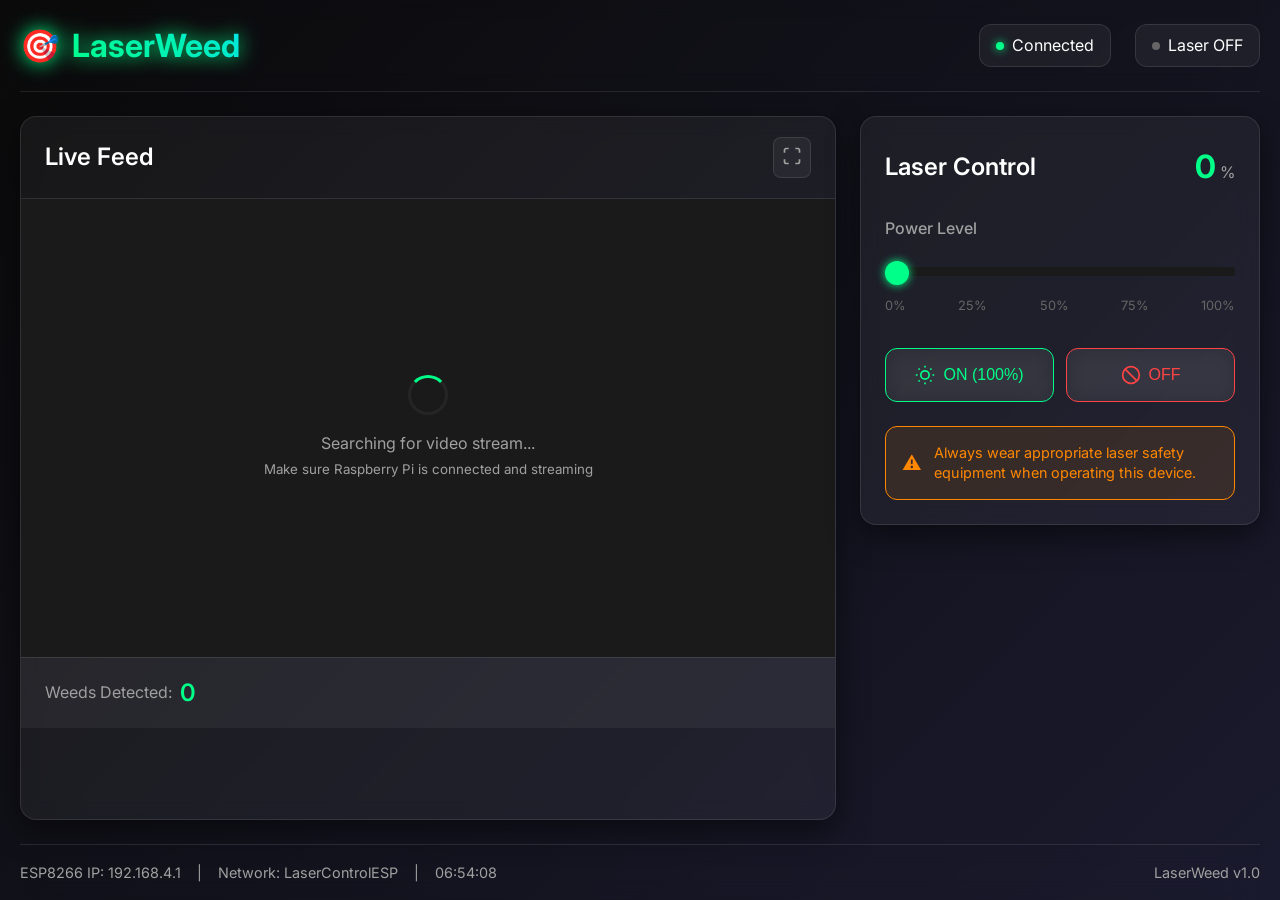
==== web/index.html @ 0711735b "Initial commit: WeedZap laser controller project" ====
<!DOCTYPE html>
<html lang="en">
<head>
    <meta charset="UTF-8">
    <meta name="viewport" content="width=device-width, initial-scale=1.0">
    <title>LaserWeed Control System</title>
    <link rel="stylesheet" href="style.css">
    <link rel="preconnect" href="https://fonts.googleapis.com">
    <link rel="preconnect" href="https://fonts.gstatic.com" crossorigin>
    <link href="https://fonts.googleapis.com/css2?family=Inter:wght@300;400;500;600;700&display=swap" rel="stylesheet">
</head>
<body>
    <div class="container">
        <!-- Header -->
        <header class="header">
            <div class="header-content">
                <div class="logo">
                    <div class="logo-icon">🎯</div>
                    <h1>LaserWeed</h1>
                </div>
                <div class="system-status">
                    <div class="status-indicator" id="connectionStatus">
                        <div class="status-dot"></div>
                        <span>Connected</span>
                    </div>
                    <div class="status-indicator" id="laserStatus">
                        <div class="status-dot laser-off"></div>
                        <span>Laser OFF</span>
                    </div>
                </div>
            </div>
        </header>

        <!-- Main Dashboard -->
        <main class="dashboard">
            <!-- Video Feed Section -->
            <section class="video-section">
                <div class="video-container">
                    <div class="video-header">
                        <h2>Live Feed</h2>
                        <div class="video-controls">
                            <button class="btn-icon" id="fullscreenBtn" title="Fullscreen">
                                <svg width="20" height="20" viewBox="0 0 24 24" fill="none" stroke="currentColor" stroke-width="2">
                                    <path d="M8 3H5a2 2 0 0 0-2 2v3M21 8V5a2 2 0 0 0-2-2h-3M16 21h3a2 2 0 0 0 2-2v-3M3 16v3a2 2 0 0 0 2 2h3"></path>
                                </svg>
                            </button>
                        </div>
                    </div>
                    <div class="video-wrapper">
                        <div class="video-placeholder" id="videoFeed">
                            <div class="loading-spinner"></div>
                            <p>Connecting to video stream...</p>
                        </div>
                        <!-- This will be replaced with actual video stream -->
                        <img id="videoStream" src="" alt="Live video feed" style="display: none;">
                    </div>
                    <div class="detection-info">
                        <div class="detection-counter">
                            <span class="counter-label">Weeds Detected:</span>
                            <span class="counter-value" id="weedCount">0</span>
                        </div>
                    </div>
                </div>
            </section>

            <!-- Control Panel -->
            <section class="control-panel">
                <div class="control-header">
                    <h2>Laser Control</h2>
                    <div class="power-display">
                        <span class="power-value" id="powerValue">0</span>
                        <span class="power-unit">%</span>
                    </div>
                </div>

                <!-- Power Slider -->
                <div class="power-control">
                    <label for="powerSlider">Power Level</label>
                    <div class="slider-container">
                        <input type="range" id="powerSlider" min="0" max="100" value="0" class="power-slider">
                        <div class="slider-track">
                            <div class="slider-fill" id="sliderFill"></div>
                        </div>
                    </div>
                    <div class="power-labels">
                        <span>0%</span>
                        <span>25%</span>
                        <span>50%</span>
                        <span>75%</span>
                        <span>100%</span>
                    </div>
                </div>

                <!-- Quick Controls -->
                <div class="quick-controls">
                    <button class="btn-control btn-on" id="laserOnBtn">
                        <svg width="20" height="20" viewBox="0 0 24 24" fill="none" stroke="currentColor" stroke-width="2">
                            <circle cx="12" cy="12" r="5"></circle>
                            <line x1="12" y1="1" x2="12" y2="3"></line>
                            <line x1="12" y1="21" x2="12" y2="23"></line>
                            <line x1="4.22" y1="4.22" x2="5.64" y2="5.64"></line>
                            <line x1="18.36" y1="18.36" x2="19.78" y2="19.78"></line>
                            <line x1="1" y1="12" x2="3" y2="12"></line>
                            <line x1="21" y1="12" x2="23" y2="12"></line>
                            <line x1="4.22" y1="19.78" x2="5.64" y2="18.36"></line>
                            <line x1="18.36" y1="5.64" x2="19.78" y2="4.22"></line>
                        </svg>
                        ON (100%)
                    </button>
                    <button class="btn-control btn-off" id="laserOffBtn">
                        <svg width="20" height="20" viewBox="0 0 24 24" fill="none" stroke="currentColor" stroke-width="2">
                            <circle cx="12" cy="12" r="10"></circle>
                            <line x1="4.93" y1="4.93" x2="19.07" y2="19.07"></line>
                        </svg>
                        OFF
                    </button>
                </div>

                <!-- Safety Notice -->
                <div class="safety-notice">
                    <div class="safety-icon">⚠️</div>
                    <p>Always wear appropriate laser safety equipment when operating this device.</p>
                </div>
            </section>
        </main>

        <!-- Footer Status Bar -->
        <footer class="footer">
            <div class="footer-content">
                <div class="system-info">
                    <span>ESP8266 IP: 192.168.4.1</span>
                    <span>|</span>
                    <span>Network: LaserControlESP</span>
                    <span>|</span>
                    <span id="timestamp">--:--:--</span>
                </div>
                <div class="version-info">
                    <span>LaserWeed v1.0</span>
                </div>
            </div>
        </footer>
    </div>

    <script src="script.js"></script>
</body>
</html>
---- web/style.css ----
/* CSS Custom Properties */
:root {
    --bg-primary: #0a0a0a;
    --bg-secondary: #1a1a1a;
    --bg-glass: rgba(255, 255, 255, 0.05);
    --bg-glass-hover: rgba(255, 255, 255, 0.08);
    --border-glass: rgba(255, 255, 255, 0.1);
    --text-primary: #ffffff;
    --text-secondary: #a0a0a0;
    --text-muted: #666666;
    --accent-green: #00ff88;
    --accent-green-dim: #00cc6a;
    --accent-red: #ff4444;
    --accent-orange: #ff8800;
    --shadow-lg: 0 10px 30px rgba(0, 0, 0, 0.5);
    --shadow-md: 0 4px 15px rgba(0, 0, 0, 0.3);
    --shadow-sm: 0 2px 8px rgba(0, 0, 0, 0.2);
    --border-radius: 12px;
    --border-radius-lg: 16px;
    --transition: all 0.3s cubic-bezier(0.4, 0, 0.2, 1);
}

/* Global Styles */
* {
    margin: 0;
    padding: 0;
    box-sizing: border-box;
}

body {
    font-family: 'Inter', -apple-system, BlinkMacSystemFont, 'Segoe UI', Roboto, sans-serif;
    background: linear-gradient(135deg, var(--bg-primary) 0%, #1a1a2e 100%);
    color: var(--text-primary);
    min-height: 100vh;
    line-height: 1.6;
    overflow-x: hidden;
}

.container {
    display: grid;
    grid-template-rows: auto 1fr auto;
    min-height: 100vh;
    max-width: 1400px;
    margin: 0 auto;
    padding: 0 20px;
}

/* Header Styles */
.header {
    padding: 20px 0;
    backdrop-filter: blur(10px);
    border-bottom: 1px solid var(--border-glass);
}

.header-content {
    display: flex;
    justify-content: space-between;
    align-items: center;
}

.logo {
    display: flex;
    align-items: center;
    gap: 12px;
}

.logo-icon {
    font-size: 2rem;
    filter: drop-shadow(0 0 10px var(--accent-green));
}

.logo h1 {
    font-size: 2rem;
    font-weight: 700;
    background: linear-gradient(45deg, var(--accent-green), #00ddff);
    -webkit-background-clip: text;
    background-clip: text;
    -webkit-text-fill-color: transparent;
    text-shadow: 0 0 20px var(--accent-green);
}

.system-status {
    display: flex;
    gap: 24px;
}

.status-indicator {
    display: flex;
    align-items: center;
    gap: 8px;
    padding: 8px 16px;
    background: var(--bg-glass);
    border: 1px solid var(--border-glass);
    border-radius: var(--border-radius);
    backdrop-filter: blur(10px);
    transition: var(--transition);
}

.status-dot {
    width: 8px;
    height: 8px;
    border-radius: 50%;
    background: var(--accent-green);
    box-shadow: 0 0 10px var(--accent-green);
    animation: pulse 2s infinite;
}

.status-dot.laser-off {
    background: var(--text-muted);
    box-shadow: none;
    animation: none;
}

@keyframes pulse {
    0%, 100% { opacity: 1; }
    50% { opacity: 0.5; }
}

/* Main Dashboard */
.dashboard {
    display: grid;
    grid-template-columns: 1fr 400px;
    gap: 24px;
    padding: 24px 0;
    flex: 1;
}

/* Video Section */
.video-section {
    background: var(--bg-glass);
    border: 1px solid var(--border-glass);
    border-radius: var(--border-radius-lg);
    backdrop-filter: blur(10px);
    overflow: hidden;
    box-shadow: var(--shadow-lg);
}

.video-header {
    display: flex;
    justify-content: space-between;
    align-items: center;
    padding: 20px 24px;
    border-bottom: 1px solid var(--border-glass);
}

.video-header h2 {
    font-size: 1.5rem;
    font-weight: 600;
}

.video-controls {
    display: flex;
    gap: 8px;
}

.btn-icon {
    background: var(--bg-glass);
    border: 1px solid var(--border-glass);
    border-radius: 8px;
    padding: 8px;
    color: var(--text-secondary);
    cursor: pointer;
    transition: var(--transition);
}

.btn-icon:hover {
    background: var(--bg-glass-hover);
    color: var(--text-primary);
}

.video-wrapper {
    position: relative;
    aspect-ratio: 16/9;
    background: var(--bg-secondary);
    display: flex;
    align-items: center;
    justify-content: center;
}

.video-placeholder {
    text-align: center;
    color: var(--text-secondary);
}

.loading-spinner {
    width: 40px;
    height: 40px;
    border: 3px solid var(--bg-glass);
    border-top: 3px solid var(--accent-green);
    border-radius: 50%;
    animation: spin 1s linear infinite;
    margin: 0 auto 16px;
}

@keyframes spin {
    0% { transform: rotate(0deg); }
    100% { transform: rotate(360deg); }
}

#videoStream {
    width: 100%;
    height: 100%;
    object-fit: cover;
}

.detection-info {
    padding: 16px 24px;
    background: var(--bg-glass);
    border-top: 1px solid var(--border-glass);
}

.detection-counter {
    display: flex;
    align-items: center;
    gap: 8px;
}

.counter-label {
    color: var(--text-secondary);
}

.counter-value {
    font-size: 1.5rem;
    font-weight: 600;
    color: var(--accent-green);
}

/* Control Panel */
.control-panel {
    background: var(--bg-glass);
    border: 1px solid var(--border-glass);
    border-radius: var(--border-radius-lg);
    backdrop-filter: blur(10px);
    padding: 24px;
    box-shadow: var(--shadow-lg);
    height: fit-content;
}

.control-header {
    display: flex;
    justify-content: space-between;
    align-items: center;
    margin-bottom: 24px;
}

.control-header h2 {
    font-size: 1.5rem;
    font-weight: 600;
}

.power-display {
    display: flex;
    align-items: baseline;
    gap: 4px;
}

.power-value {
    font-size: 2rem;
    font-weight: 700;
    color: var(--accent-green);
}

.power-unit {
    font-size: 1rem;
    color: var(--text-secondary);
}

/* Power Control */
.power-control {
    margin-bottom: 32px;
}

.power-control label {
    display: block;
    margin-bottom: 16px;
    font-weight: 500;
    color: var(--text-secondary);
}

.slider-container {
    position: relative;
    margin-bottom: 12px;
}

.power-slider {
    width: 100%;
    height: 6px;
    background: var(--bg-secondary);
    border-radius: 3px;
    outline: none;
    cursor: pointer;
    appearance: none;
    position: relative;
    z-index: 2;
}

.power-slider::-webkit-slider-thumb {
    appearance: none;
    width: 24px;
    height: 24px;
    background: var(--accent-green);
    border-radius: 50%;
    cursor: pointer;
    box-shadow: 0 0 10px var(--accent-green);
    transition: var(--transition);
}

.power-slider::-webkit-slider-thumb:hover {
    transform: scale(1.1);
    box-shadow: 0 0 20px var(--accent-green);
}

.power-slider::-moz-range-thumb {
    width: 24px;
    height: 24px;
    background: var(--accent-green);
    border-radius: 50%;
    border: none;
    cursor: pointer;
    box-shadow: 0 0 10px var(--accent-green);
}

.slider-track {
    position: absolute;
    top: 9px;
    left: 0;
    right: 0;
    height: 6px;
    background: var(--bg-secondary);
    border-radius: 3px;
    pointer-events: none;
}

.slider-fill {
    height: 100%;
    background: linear-gradient(90deg, var(--accent-green), var(--accent-green-dim));
    border-radius: 3px;
    transition: var(--transition);
    width: 0%;
}

.power-labels {
    display: flex;
    justify-content: space-between;
    font-size: 0.8rem;
    color: var(--text-muted);
}

/* Quick Controls */
.quick-controls {
    display: flex;
    gap: 12px;
    margin-bottom: 24px;
}

.btn-control {
    flex: 1;
    display: flex;
    align-items: center;
    justify-content: center;
    gap: 8px;
    padding: 16px;
    border: 1px solid var(--border-glass);
    border-radius: var(--border-radius);
    background: var(--bg-glass);
    color: var(--text-primary);
    font-size: 1rem;
    font-weight: 500;
    cursor: pointer;
    transition: var(--transition);
    backdrop-filter: blur(10px);
}

.btn-on {
    border-color: var(--accent-green);
    color: var(--accent-green);
}

.btn-on:hover {
    background: rgba(0, 255, 136, 0.1);
    box-shadow: 0 0 20px rgba(0, 255, 136, 0.2);
}

.btn-off {
    border-color: var(--accent-red);
    color: var(--accent-red);
}

.btn-off:hover {
    background: rgba(255, 68, 68, 0.1);
    box-shadow: 0 0 20px rgba(255, 68, 68, 0.2);
}

.btn-control:active {
    transform: scale(0.98);
}

/* Safety Notice */
.safety-notice {
    display: flex;
    align-items: center;
    gap: 12px;
    padding: 16px;
    background: rgba(255, 136, 0, 0.1);
    border: 1px solid var(--accent-orange);
    border-radius: var(--border-radius);
    color: var(--accent-orange);
}

.safety-icon {
    font-size: 1.2rem;
}

.safety-notice p {
    font-size: 0.9rem;
    line-height: 1.4;
}

/* Footer */
.footer {
    padding: 16px 0;
    border-top: 1px solid var(--border-glass);
    backdrop-filter: blur(10px);
}

.footer-content {
    display: flex;
    justify-content: space-between;
    align-items: center;
    font-size: 0.9rem;
    color: var(--text-secondary);
}

.system-info {
    display: flex;
    gap: 16px;
}

/* Responsive Design */
@media (max-width: 1024px) {
    .dashboard {
        grid-template-columns: 1fr;
        gap: 16px;
    }
    
    .control-panel {
        order: -1;
    }
}

@media (max-width: 768px) {
    .container {
        padding: 0 16px;
    }
    
    .header-content {
        flex-direction: column;
        gap: 16px;
    }
    
    .system-status {
        flex-wrap: wrap;
        gap: 16px;
    }
    
    .quick-controls {
        flex-direction: column;
    }
    
    .footer-content {
        flex-direction: column;
        gap: 8px;
        text-align: center;
    }
    
    .system-info {
        flex-direction: column;
        gap: 8px;
    }
}

@media (max-width: 480px) {
    .logo h1 {
        font-size: 1.5rem;
    }
    
    .power-value {
        font-size: 1.5rem;
    }
    
    .video-header {
        padding: 16px;
    }
    
    .control-panel {
        padding: 16px;
    }
}

/* Animations */
@keyframes fadeIn {
    from { opacity: 0; transform: translateY(20px); }
    to { opacity: 1; transform: translateY(0); }
}

.video-section,
.control-panel {
    animation: fadeIn 0.6s ease-out;
}

/* Scrollbar Styling */
::-webkit-scrollbar {
    width: 8px;
}

::-webkit-scrollbar-track {
    background: var(--bg-secondary);
}

::-webkit-scrollbar-thumb {
    background: var(--bg-glass);
    border-radius: 4px;
}

::-webkit-scrollbar-thumb:hover {
    background: var(--border-glass);
}
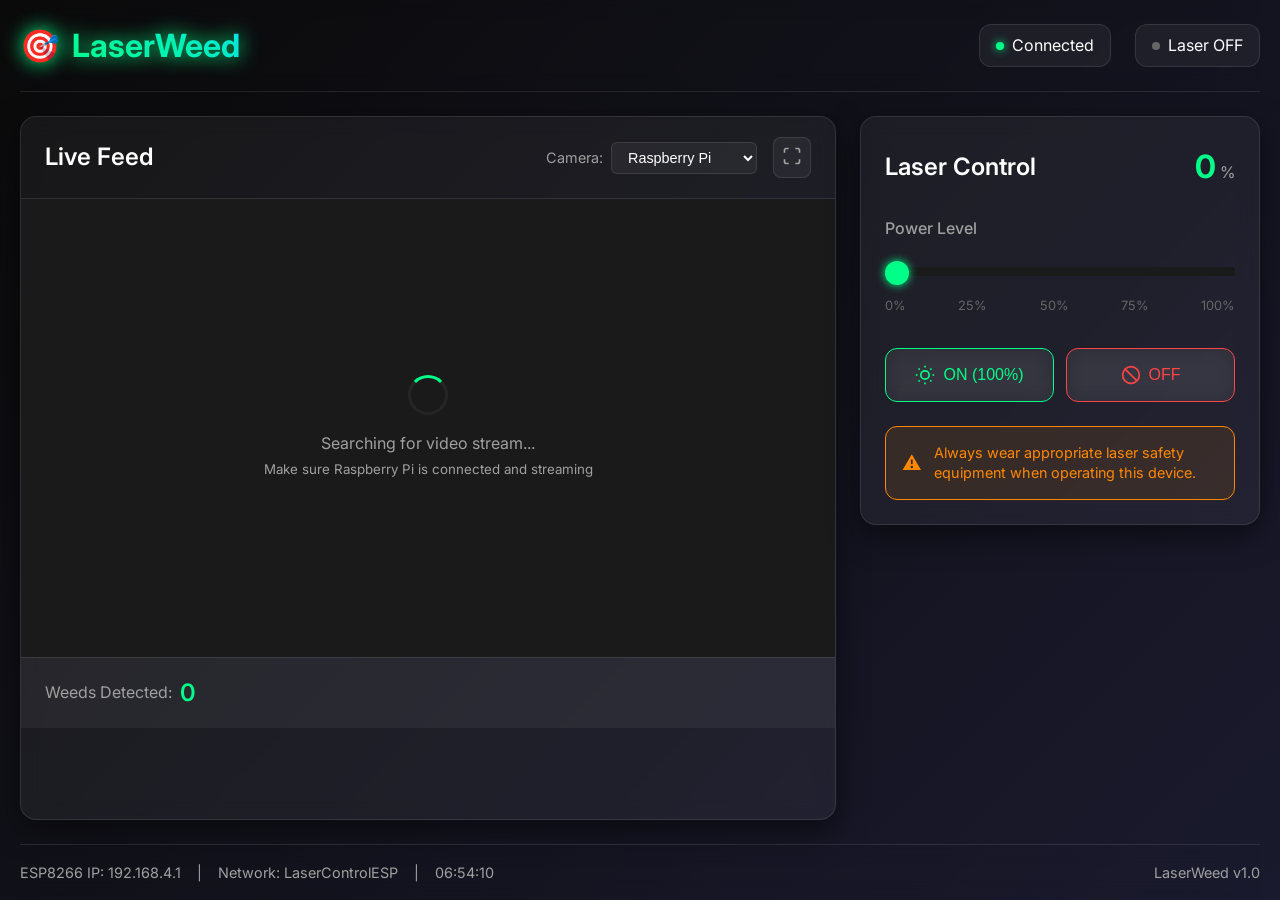
==== commit 5dea0e69: "Add camera selection and model management features to the web interface - Integrated TensorFlow.js f" ====
--- a/web/index.html
+++ b/web/index.html
@@ -8,6 +8,8 @@
     <link rel="preconnect" href="https://fonts.googleapis.com">
     <link rel="preconnect" href="https://fonts.gstatic.com" crossorigin>
     <link href="https://fonts.googleapis.com/css2?family=Inter:wght@300;400;500;600;700&display=swap" rel="stylesheet">
+    <!-- TensorFlow.js -->
+    <script src="https://cdn.jsdelivr.net/npm/@tensorflow/tfjs@latest/dist/tf.min.js"></script>
 </head>
 <body>
     <div class="container">
@@ -39,6 +41,13 @@
                     <div class="video-header">
                         <h2>Live Feed</h2>
                         <div class="video-controls">
+                            <div class="camera-selector">
+                                <label for="cameraSource">Camera:</label>
+                                <select id="cameraSource" class="camera-select">
+                                    <option value="raspberry">Raspberry Pi</option>
+                                    <option value="laptop">Laptop Camera</option>
+                                </select>
+                            </div>
                             <button class="btn-icon" id="fullscreenBtn" title="Fullscreen">
                                 <svg width="20" height="20" viewBox="0 0 24 24" fill="none" stroke="currentColor" stroke-width="2">
                                     <path d="M8 3H5a2 2 0 0 0-2 2v3M21 8V5a2 2 0 0 0-2-2h-3M16 21h3a2 2 0 0 0 2-2v-3M3 16v3a2 2 0 0 0 2 2h3"></path>
@@ -51,14 +60,83 @@
                             <div class="loading-spinner"></div>
                             <p>Connecting to video stream...</p>
                         </div>
-                        <!-- This will be replaced with actual video stream -->
+                        <!-- Raspberry Pi video stream -->
                         <img id="videoStream" src="" alt="Live video feed" style="display: none;">
+                        <!-- Laptop camera video -->
+                        <video id="laptopVideo" autoplay playsinline muted style="display: none;"></video>
+                        <!-- Canvas for computer vision processing -->
+                        <canvas id="processCanvas" style="display: none;"></canvas>
                     </div>
                     <div class="detection-info">
                         <div class="detection-counter">
                             <span class="counter-label">Weeds Detected:</span>
                             <span class="counter-value" id="weedCount">0</span>
                         </div>
+                        <div class="detection-settings" id="detectionSettings" style="display: none;">
+                            <div class="setting-item">
+                                <label for="modelSelector">Detection Model:</label>
+                                <select id="modelSelector" class="model-select">
+                                    <option value="simple">Simple Color Detection</option>
+                                    <option value="yolov5s-weed">YOLOv5s Weed Detection</option>
+                                    <option value="custom">Custom Model</option>
+                                </select>
+                            </div>
+                            <div class="setting-item" id="modelUpload" style="display: none;">
+                                <label for="modelFiles">Upload Model:</label>
+                                <input type="file" id="modelFiles" multiple accept=".json,.bin" class="model-upload">
+                                <small>Select model.json and .bin files</small>
+                            </div>
+                            <div class="setting-item">
+                                <label for="sensitivitySlider">Detection Sensitivity:</label>
+                                <input type="range" id="sensitivitySlider" min="10" max="100" value="50" class="sensitivity-slider">
+                                <span id="sensitivityValue">50</span>
+                            </div>
+                            <div class="setting-item">
+                                <label>
+                                    <input type="checkbox" id="showBoundingBoxes" checked>
+                                    Show Bounding Boxes
+                                </label>
+                            </div>
+                            <div class="setting-item" id="modelStatus">
+                                <span class="model-status-label">Model Status:</span>
+                                <span class="model-status-value" id="modelStatusValue">Not Loaded</span>
+                            </div>
+                        </div>
+                    </div>
+                </div>
+            </section>
+
+            <!-- Model Conversion Panel -->
+            <section class="conversion-panel" id="conversionPanel" style="display: none;">
+                <div class="conversion-header">
+                    <h2>🔄 Model Conversion</h2>
+                    <button class="btn-icon" id="refreshModelsBtn" title="Refresh Models">
+                        <svg width="20" height="20" viewBox="0 0 24 24" fill="none" stroke="currentColor" stroke-width="2">
+                            <path d="M3 12a9 9 0 0 1 9-9 9.75 9.75 0 0 1 6.74 2.74L21 8"></path>
+                            <path d="M21 3v5h-5"></path>
+                            <path d="M21 12a9 9 0 0 1-9 9 9.75 9.75 0 0 1-6.74-2.74L3 16"></path>
+                            <path d="M3 21v-5h5"></path>
+                        </svg>
+                    </button>
+                </div>
+                
+                <div class="checkpoint-list" id="checkpointList">
+                    <div class="checkpoint-placeholder">
+                        <p>No .ckpt files detected</p>
+                        <small>Place your YOLOv7 checkpoint files in the models/custom-models/ directory</small>
+                    </div>
+                </div>
+                
+                <div class="conversion-progress" id="conversionProgress" style="display: none;">
+                    <div class="progress-header">
+                        <span id="progressLabel">Converting model...</span>
+                        <span id="progressPercent">0%</span>
+                    </div>
+                    <div class="progress-bar">
+                        <div class="progress-fill" id="progressFill"></div>
+                    </div>
+                    <div class="progress-info">
+                        <small id="progressInfo">Please wait while the model is being converted...</small>
                     </div>
                 </div>
             </section>
@@ -141,6 +219,8 @@
         </footer>
     </div>
 
+    <script src="js/yolo-detector.js"></script>
+    <script src="js/model-manager.js"></script>
     <script src="script.js"></script>
 </body>
 </html>
--- a/web/style.css
+++ b/web/style.css
@@ -150,7 +150,41 @@
 
 .video-controls {
     display: flex;
+    align-items: center;
+    gap: 16px;
+}
+
+.camera-selector {
+    display: flex;
+    align-items: center;
     gap: 8px;
+}
+
+.camera-selector label {
+    font-size: 0.9rem;
+    color: var(--text-secondary);
+    white-space: nowrap;
+}
+
+.camera-select {
+    background: var(--bg-glass);
+    border: 1px solid var(--border-glass);
+    border-radius: 6px;
+    padding: 6px 12px;
+    color: var(--text-primary);
+    font-size: 0.9rem;
+    cursor: pointer;
+    transition: var(--transition);
+}
+
+.camera-select:hover {
+    background: var(--bg-glass-hover);
+}
+
+.camera-select:focus {
+    outline: none;
+    border-color: var(--accent-green);
+    box-shadow: 0 0 0 2px rgba(0, 255, 136, 0.2);
 }
 
 .btn-icon {
@@ -223,6 +257,366 @@
     font-size: 1.5rem;
     font-weight: 600;
     color: var(--accent-green);
+}
+
+.detection-settings {
+    margin-top: 16px;
+    padding-top: 16px;
+    border-top: 1px solid var(--border-glass);
+}
+
+.setting-item {
+    display: flex;
+    align-items: center;
+    justify-content: space-between;
+    margin-bottom: 12px;
+}
+
+.setting-item:last-child {
+    margin-bottom: 0;
+}
+
+.setting-item label {
+    font-size: 0.9rem;
+    color: var(--text-secondary);
+    display: flex;
+    align-items: center;
+    gap: 8px;
+}
+
+.sensitivity-slider {
+    width: 100px;
+    height: 4px;
+    background: var(--bg-secondary);
+    border-radius: 2px;
+    outline: none;
+    cursor: pointer;
+    appearance: none;
+}
+
+.sensitivity-slider::-webkit-slider-thumb {
+    appearance: none;
+    width: 16px;
+    height: 16px;
+    background: var(--accent-green);
+    border-radius: 50%;
+    cursor: pointer;
+    transition: var(--transition);
+}
+
+.sensitivity-slider::-webkit-slider-thumb:hover {
+    transform: scale(1.1);
+}
+
+.sensitivity-slider::-moz-range-thumb {
+    width: 16px;
+    height: 16px;
+    background: var(--accent-green);
+    border-radius: 50%;
+    border: none;
+    cursor: pointer;
+}
+
+#sensitivityValue {
+    font-size: 0.9rem;
+    color: var(--text-primary);
+    min-width: 20px;
+    text-align: center;
+}
+
+input[type="checkbox"] {
+    width: 16px;
+    height: 16px;
+    border: 1px solid var(--border-glass);
+    border-radius: 3px;
+    background: var(--bg-glass);
+    cursor: pointer;
+    position: relative;
+    appearance: none;
+}
+
+input[type="checkbox"]:checked {
+    background: var(--accent-green);
+    border-color: var(--accent-green);
+}
+
+input[type="checkbox"]:checked::after {
+    content: '✓';
+    position: absolute;
+    top: 50%;
+    left: 50%;
+    transform: translate(-50%, -50%);
+    color: var(--bg-primary);
+    font-size: 12px;
+    font-weight: bold;
+}
+
+.model-select {
+    background: var(--bg-glass);
+    border: 1px solid var(--border-glass);
+    border-radius: 6px;
+    padding: 6px 12px;
+    color: var(--text-primary);
+    font-size: 0.9rem;
+    cursor: pointer;
+    transition: var(--transition);
+    min-width: 200px;
+}
+
+.model-select:hover {
+    background: var(--bg-glass-hover);
+}
+
+.model-select:focus {
+    outline: none;
+    border-color: var(--accent-green);
+    box-shadow: 0 0 0 2px rgba(0, 255, 136, 0.2);
+}
+
+.model-upload {
+    background: var(--bg-glass);
+    border: 1px solid var(--border-glass);
+    border-radius: 6px;
+    padding: 8px 12px;
+    color: var(--text-primary);
+    font-size: 0.9rem;
+    cursor: pointer;
+    transition: var(--transition);
+    width: 100%;
+}
+
+.model-upload:hover {
+    background: var(--bg-glass-hover);
+}
+
+.model-upload:focus {
+    outline: none;
+    border-color: var(--accent-green);
+    box-shadow: 0 0 0 2px rgba(0, 255, 136, 0.2);
+}
+
+.model-upload::file-selector-button {
+    background: var(--accent-green);
+    color: var(--bg-primary);
+    border: none;
+    border-radius: 4px;
+    padding: 4px 8px;
+    margin-right: 8px;
+    cursor: pointer;
+    font-size: 0.8rem;
+    transition: var(--transition);
+}
+
+.model-upload::file-selector-button:hover {
+    background: var(--accent-green-dim);
+}
+
+.model-status-label {
+    font-size: 0.9rem;
+    color: var(--text-secondary);
+}
+
+.model-status-value {
+    font-size: 0.9rem;
+    color: var(--text-primary);
+    font-weight: 500;
+}
+
+.model-status-value.loading {
+    color: var(--accent-orange);
+}
+
+.model-status-value.loaded {
+    color: var(--accent-green);
+}
+
+.model-status-value.error {
+    color: var(--accent-red);
+}
+
+.setting-item small {
+    font-size: 0.8rem;
+    color: var(--text-muted);
+    margin-top: 4px;
+    display: block;
+}
+
+/* Model Conversion Panel */
+.conversion-panel {
+    background: var(--bg-glass);
+    border: 1px solid var(--border-glass);
+    border-radius: var(--border-radius-lg);
+    backdrop-filter: blur(10px);
+    margin-bottom: 24px;
+    box-shadow: var(--shadow-lg);
+    animation: fadeIn 0.6s ease-out;
+}
+
+.conversion-header {
+    display: flex;
+    justify-content: space-between;
+    align-items: center;
+    padding: 20px 24px;
+    border-bottom: 1px solid var(--border-glass);
+}
+
+.conversion-header h2 {
+    font-size: 1.5rem;
+    font-weight: 600;
+    margin: 0;
+}
+
+.checkpoint-list {
+    padding: 20px 24px;
+}
+
+.checkpoint-placeholder {
+    text-align: center;
+    padding: 40px 20px;
+    color: var(--text-secondary);
+}
+
+.checkpoint-placeholder p {
+    font-size: 1.1rem;
+    margin-bottom: 8px;
+}
+
+.checkpoint-placeholder small {
+    font-size: 0.9rem;
+    color: var(--text-muted);
+}
+
+.checkpoint-item {
+    display: flex;
+    align-items: center;
+    justify-content: space-between;
+    padding: 16px;
+    background: var(--bg-secondary);
+    border: 1px solid var(--border-glass);
+    border-radius: var(--border-radius);
+    margin-bottom: 12px;
+    transition: var(--transition);
+}
+
+.checkpoint-item:hover {
+    background: var(--bg-glass-hover);
+}
+
+.checkpoint-info {
+    flex: 1;
+}
+
+.checkpoint-name {
+    font-size: 1rem;
+    font-weight: 500;
+    color: var(--text-primary);
+    margin-bottom: 4px;
+}
+
+.checkpoint-details {
+    font-size: 0.9rem;
+    color: var(--text-secondary);
+}
+
+.checkpoint-actions {
+    display: flex;
+    gap: 8px;
+}
+
+.btn-convert {
+    background: var(--accent-green);
+    color: var(--bg-primary);
+    border: none;
+    border-radius: 6px;
+    padding: 8px 16px;
+    font-size: 0.9rem;
+    font-weight: 500;
+    cursor: pointer;
+    transition: var(--transition);
+}
+
+.btn-convert:hover {
+    background: var(--accent-green-dim);
+}
+
+.btn-convert:disabled {
+    background: var(--text-muted);
+    cursor: not-allowed;
+}
+
+.btn-convert.converting {
+    background: var(--accent-orange);
+}
+
+.conversion-progress {
+    padding: 20px 24px;
+    border-top: 1px solid var(--border-glass);
+}
+
+.progress-header {
+    display: flex;
+    justify-content: space-between;
+    align-items: center;
+    margin-bottom: 12px;
+}
+
+.progress-header span {
+    font-size: 0.9rem;
+    font-weight: 500;
+}
+
+.progress-bar {
+    width: 100%;
+    height: 8px;
+    background: var(--bg-secondary);
+    border-radius: 4px;
+    overflow: hidden;
+    margin-bottom: 8px;
+}
+
+.progress-fill {
+    height: 100%;
+    background: linear-gradient(90deg, var(--accent-green), var(--accent-green-dim));
+    width: 0%;
+    transition: width 0.3s ease;
+}
+
+.progress-info {
+    text-align: center;
+}
+
+.progress-info small {
+    color: var(--text-secondary);
+}
+
+.checkpoint-status {
+    display: inline-flex;
+    align-items: center;
+    gap: 4px;
+    padding: 4px 8px;
+    border-radius: 4px;
+    font-size: 0.8rem;
+    font-weight: 500;
+}
+
+.checkpoint-status.ready {
+    background: rgba(0, 255, 136, 0.2);
+    color: var(--accent-green);
+}
+
+.checkpoint-status.needs-conversion {
+    background: rgba(255, 136, 0, 0.2);
+    color: var(--accent-orange);
+}
+
+.checkpoint-status.converting {
+    background: rgba(255, 136, 0, 0.2);
+    color: var(--accent-orange);
+}
+
+.checkpoint-status.error {
+    background: rgba(255, 68, 68, 0.2);
+    color: var(--accent-red);
 }
 
 /* Control Panel */
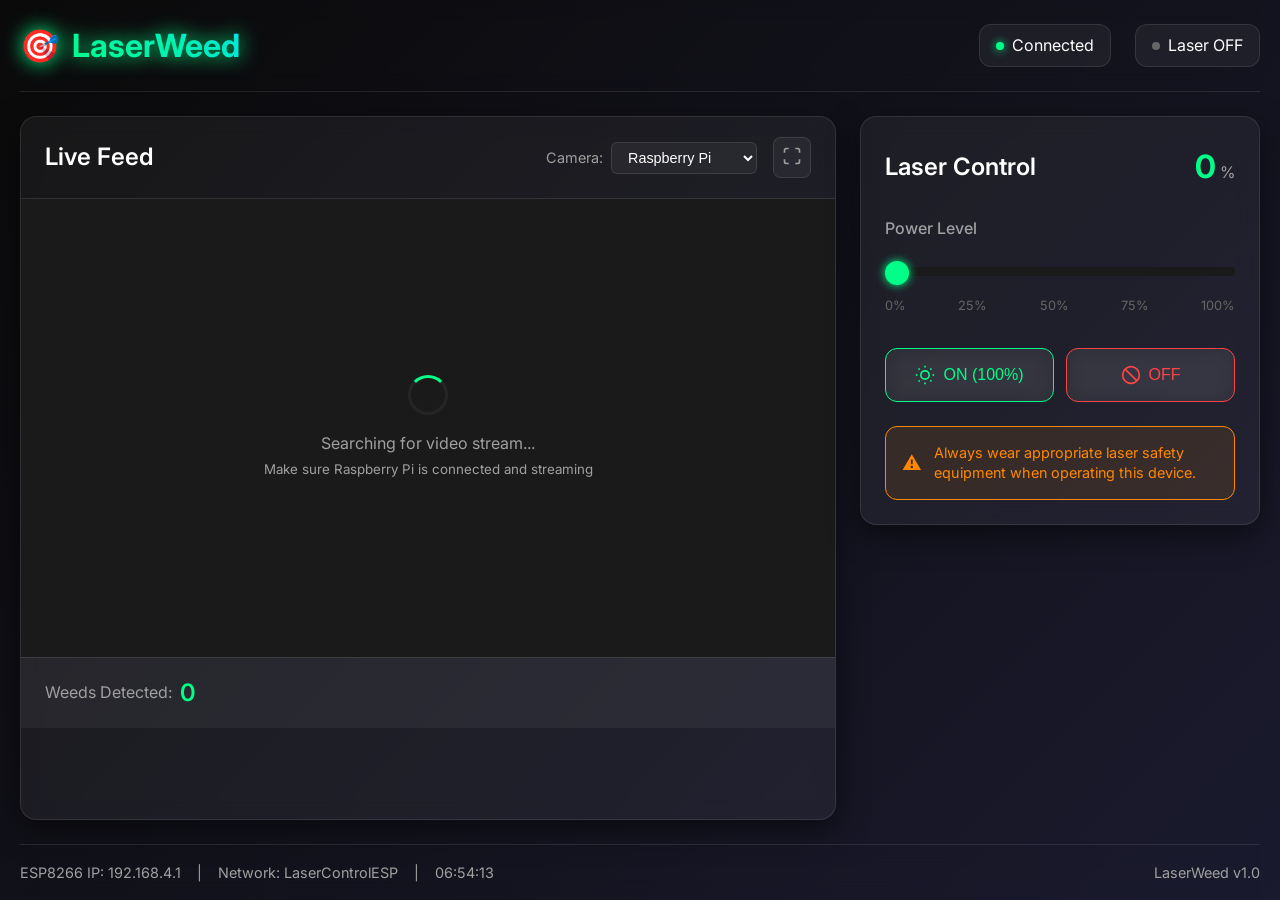
==== commit 694e300d: "Enhance model management and detection capabilities in web interface - Added support for ONNX models" ====
--- a/web/index.html
+++ b/web/index.html
@@ -10,6 +10,8 @@
     <link href="https://fonts.googleapis.com/css2?family=Inter:wght@300;400;500;600;700&display=swap" rel="stylesheet">
     <!-- TensorFlow.js -->
     <script src="https://cdn.jsdelivr.net/npm/@tensorflow/tfjs@latest/dist/tf.min.js"></script>
+    <!-- ONNX.js for ONNX model support -->
+    <script src="https://cdn.jsdelivr.net/npm/onnxjs/dist/onnx.min.js"></script>
 </head>
 <body>
     <div class="container">
@@ -78,6 +80,8 @@
                                 <select id="modelSelector" class="model-select">
                                     <option value="simple">Simple Color Detection</option>
                                     <option value="yolov5s-weed">YOLOv5s Weed Detection</option>
+                                    <option value="tiny_model_680_final" data-recommended="true">🌟 YOLOv7-tiny Final ONNX (Recommended)</option>
+                                    <option value="tiny_model_680">YOLOv7-tiny Basic ONNX</option>
                                     <option value="custom">Custom Model</option>
                                 </select>
                             </div>
@@ -220,6 +224,7 @@
     </div>
 
     <script src="js/yolo-detector.js"></script>
+    <script src="js/onnx-detector.js"></script>
     <script src="js/model-manager.js"></script>
     <script src="script.js"></script>
 </body>
--- a/web/style.css
+++ b/web/style.css
@@ -363,6 +363,13 @@
     min-width: 200px;
 }
 
+/* Recommended model styling */
+.model-select option[data-recommended="true"] {
+    background: linear-gradient(135deg, var(--accent-green), var(--accent-green-dim));
+    color: var(--bg-primary);
+    font-weight: 600;
+}
+
 .model-select:hover {
     background: var(--bg-glass-hover);
 }
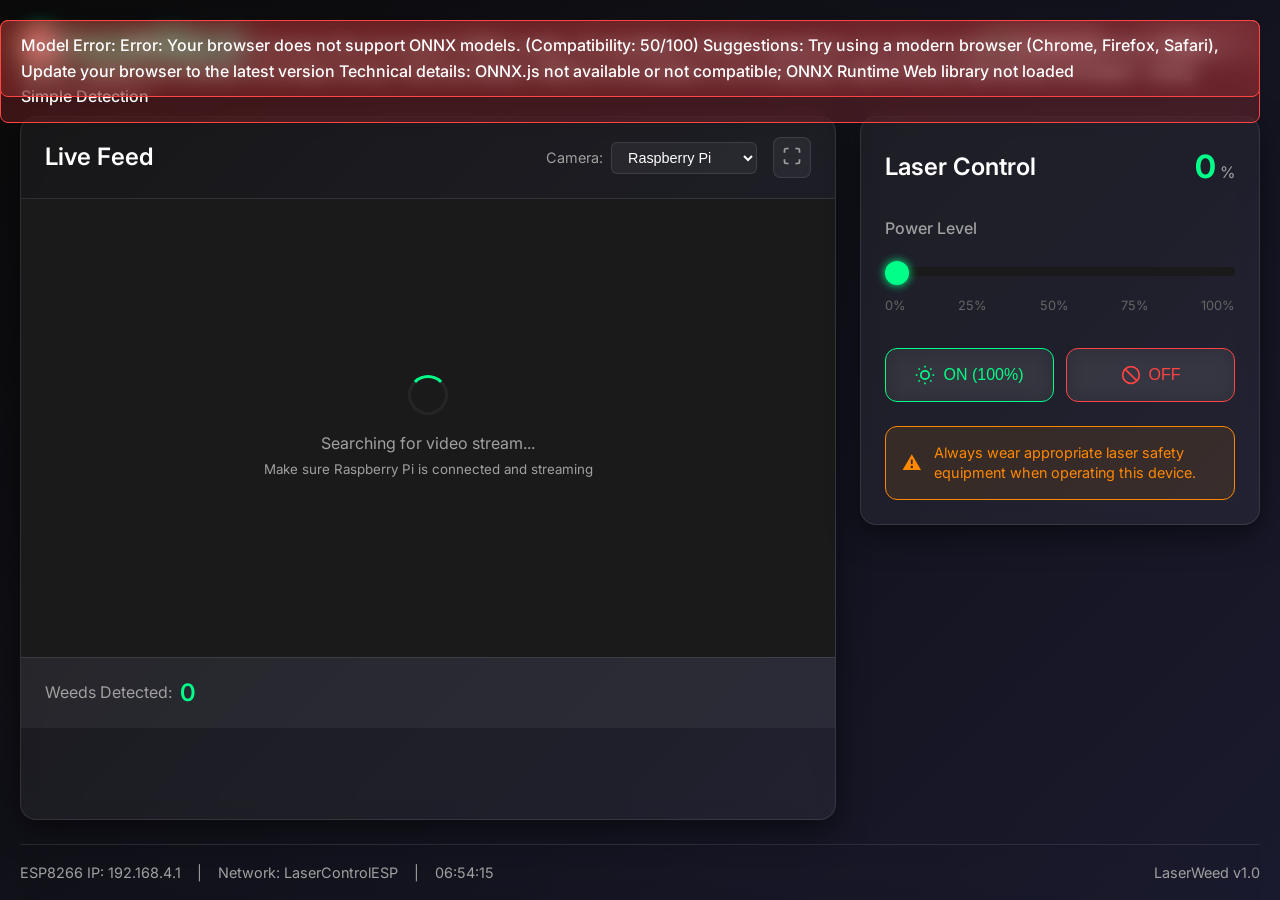
==== commit 5f0df9e7: "Refactor ONNX model handling and improve detection logic - Replaced ONNX.js with ONNX Runtime Web fo" ====
--- a/web/index.html
+++ b/web/index.html
@@ -10,8 +10,8 @@
     <link href="https://fonts.googleapis.com/css2?family=Inter:wght@300;400;500;600;700&display=swap" rel="stylesheet">
     <!-- TensorFlow.js -->
     <script src="https://cdn.jsdelivr.net/npm/@tensorflow/tfjs@latest/dist/tf.min.js"></script>
-    <!-- ONNX.js for ONNX model support -->
-    <script src="https://cdn.jsdelivr.net/npm/onnxjs/dist/onnx.min.js"></script>
+    <!-- ONNX Runtime Web for ONNX model support -->
+    <script src="https://cdn.jsdelivr.net/npm/onnxruntime-web@1.16.3/dist/ort.min.js"></script>
 </head>
 <body>
     <div class="container">
@@ -223,9 +223,17 @@
         </footer>
     </div>
 
-    <script src="js/yolo-detector.js"></script>
-    <script src="js/onnx-detector.js"></script>
-    <script src="js/model-manager.js"></script>
-    <script src="script.js"></script>
+    <!-- Add cache busting for development -->
+    <script>
+        const cacheBreaker = '?v=' + Date.now();
+        console.log('🔄 Cache breaker applied to scripts:', cacheBreaker);
+    </script>
+    <script>
+        // Load scripts with cache busting
+        document.write('<script src="js/yolo-detector.js' + cacheBreaker + '"><\/script>');
+        document.write('<script src="js/onnx-detector.js' + cacheBreaker + '"><\/script>');
+        document.write('<script src="js/model-manager.js' + cacheBreaker + '"><\/script>');
+        document.write('<script src="script.js' + cacheBreaker + '"><\/script>');
+    </script>
 </body>
 </html>
